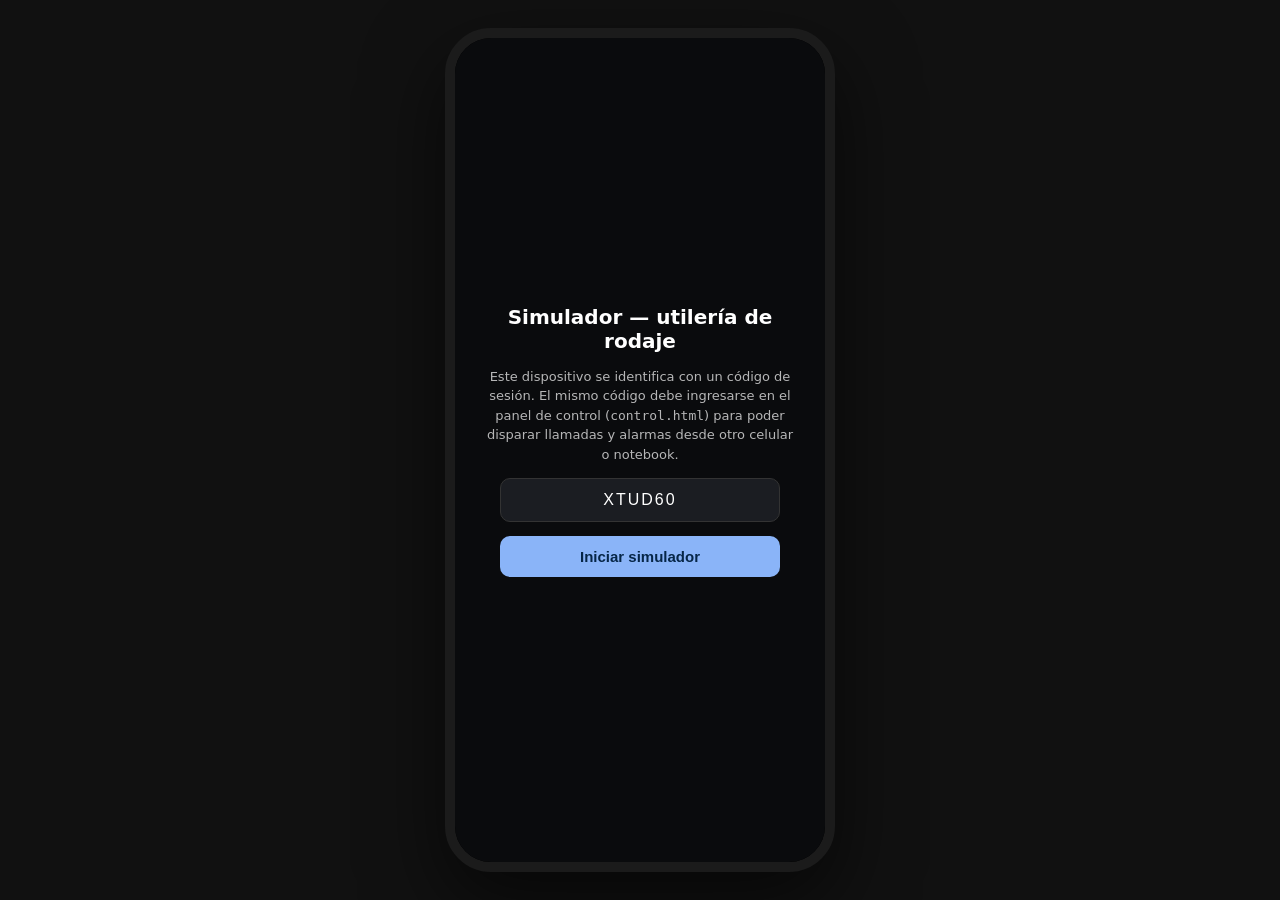
==== index.html @ 4c1c685b "feat: simulador de sistema operativo Android para utilería de rodaje App HTML/CSS/JS pura: pantalla " ====
<!DOCTYPE html>
<html lang="es">
<head>
<meta charset="UTF-8">
<title>Simulador</title>
<meta name="viewport" content="width=device-width, initial-scale=1, maximum-scale=1, user-scalable=no, viewport-fit=cover">
<meta name="apple-mobile-web-app-capable" content="yes">
<meta name="apple-mobile-web-app-status-bar-style" content="black-translucent">
<meta name="mobile-web-app-capable" content="yes">
<meta name="theme-color" content="#000000">
<link rel="manifest" href="manifest.json">
<link rel="stylesheet" href="css/os.css">
</head>
<body>
<div id="screen">
  <div id="root"></div>
  <div id="setupscreen">
    <h1>Simulador — utilería de rodaje</h1>
    <p>Este dispositivo se identifica con un código de sesión. El mismo código
      debe ingresarse en el panel de control (<code>control.html</code>) para
      poder disparar llamadas y alarmas desde otro celular o notebook.</p>
    <input id="sessionInput" maxlength="8" placeholder="CÓDIGO">
    <button class="primary" id="enterBtn">Iniciar simulador</button>
    <div class="sync-mode" id="syncModeLabel"></div>
  </div>
</div>

<script type="module">
import { createSync, getSessionId, setSessionId } from "./js/sync.js";
import { OS } from "./js/os.js";
import { PhoneApp } from "./js/phone-app.js";
import { ClockApp } from "./js/clock-app.js";
import { isFirebaseConfigured } from "./js/firebase-config.js";

const $setup = document.getElementById("setupscreen");
const $sessionInput = document.getElementById("sessionInput");
const $syncModeLabel = document.getElementById("syncModeLabel");
const $root = document.getElementById("root");

let sync = null;
let os = null;
let phoneApp = null;
let clockApp = null;
let currentConfig = null;

function getConfig() {
  return currentConfig || {};
}

function boot(sessionId) {
  setSessionId(sessionId);
  sync = createSync(sessionId);
  $syncModeLabel.textContent = isFirebaseConfigured()
    ? `Sesión ${sessionId} · sincronización remota (Firebase)`
    : `Sesión ${sessionId} · modo local (misma pestaña/navegador)`;

  if (!os) {
    os = new OS($root, {
      onExit: () => {
        phoneApp?.endCall();
        clockApp?.dismiss();
        showSetup();
      },
      onLaunch: (id, fromEl) => {
        if (id === "phone") phoneApp.open(fromEl);
        else if (id === "clock") clockApp.open(fromEl);
        else genericApp(id, fromEl);
      },
    });
    phoneApp = new PhoneApp(os, getConfig);
    clockApp = new ClockApp(os, getConfig);

    sync.onConfigChange((cfg) => {
      currentConfig = cfg;
      os.applyConfig(cfg);
    });

    sync.onCommand((cmd) => {
      if (!cmd || !cmd.type) return;
      if (cmd.type === "incoming_call") phoneApp.incomingCall(cmd.payload || {});
      else if (cmd.type === "end_call") phoneApp.endCall();
      else if (cmd.type === "fire_alarm") clockApp.fire(cmd.payload || {});
      else if (cmd.type === "dismiss_alarm") clockApp.dismiss();
    });
  }

  hideSetup();
  os.goLock();
}

const GENERIC_LABELS = {
  message: "Mensajes", camera: "Cámara", settings: "Ajustes", gallery: "Fotos",
  browser: "Navegador", calculator: "Calculadora", calendar: "Calendario",
  maps: "Mapas", mail: "Correo", store: "Tienda",
};
function genericApp(id, fromEl) {
  const node = document.createElement("div");
  node.className = "app-window";
  node.style.display = "flex";
  node.style.alignItems = "center";
  node.style.justifyContent = "center";
  node.style.color = "rgba(255,255,255,.4)";
  node.style.fontSize = "14px";
  node.textContent = GENERIC_LABELS[id] || id;
  node.addEventListener("click", () => os.closeApp());
  os.showAppWindow(node, fromEl);
}

function showSetup() {
  $sessionInput.value = getSessionId();
  $setup.classList.remove("hidden");
}
function hideSetup() {
  $setup.classList.add("hidden");
}

document.getElementById("enterBtn").addEventListener("click", () => {
  const code = ($sessionInput.value || getSessionId()).trim().toUpperCase();
  if (!code) return;
  boot(code);
});

// Primer arranque: un link con ?s=CODIGO (ej. desde un QR) entra directo.
// Si ya había sesión guardada en este dispositivo, también entra directo.
// Si no hay nada, muestra la pantalla de configuración (equipo de rodaje).
const urlCode = new URL(window.location.href).searchParams.get("s");
const existing = localStorage.getItem("pn_sim_session");
if (urlCode) {
  boot(urlCode.trim().toUpperCase());
} else if (existing) {
  boot(existing);
} else {
  showSetup();
}
</script>
</body>
</html>
---- css/os.css ----
/* ============================================================================
   SIMULADOR DE SISTEMA OPERATIVO ANDROID — estilo estándar (Pixel launcher)
   Fuente: system-ui → en un Android real esto ES Roboto, sin necesidad de
   cargar fuentes externas.
   ============================================================================ */

* { box-sizing: border-box; -webkit-tap-highlight-color: transparent; }

html, body {
  margin: 0;
  height: 100%;
  overflow: hidden;
  background: #000;
  font-family: system-ui, -apple-system, "Segoe UI", Roboto, Arial, sans-serif;
  user-select: none;
  -webkit-user-select: none;
}

#screen {
  position: fixed;
  inset: 0;
  background: #000;
  color: #fff;
  overflow: hidden;
}

/* ---------- Status bar ---------------------------------------------------- */
.statusbar {
  position: absolute;
  top: 0; left: 0; right: 0;
  height: 28px;
  display: flex;
  align-items: center;
  justify-content: space-between;
  padding: 0 18px;
  font-size: 13px;
  font-weight: 500;
  letter-spacing: 0.2px;
  z-index: 500;
  color: #fff;
  text-shadow: 0 1px 2px rgba(0,0,0,.4);
}
.statusbar .sb-time { font-variant-numeric: tabular-nums; }
.statusbar .sb-right { display: flex; align-items: center; gap: 6px; }
.statusbar svg { display: block; }
.battery-pct { font-size: 12px; margin-right: 1px; }

/* ---------- Gesture pill --------------------------------------------------- */
.gesture-pill {
  position: absolute;
  bottom: 6px;
  left: 50%;
  transform: translateX(-50%);
  width: 34%;
  max-width: 140px;
  height: 4px;
  border-radius: 3px;
  background: rgba(255,255,255,.85);
  z-index: 900;
}

/* ---------- Screens (lock / home / drawer / apps) -------------------------- */
.pane {
  position: absolute;
  inset: 0;
  transition: transform .42s cubic-bezier(.2,0,0,1), opacity .42s cubic-bezier(.2,0,0,1);
}

/* Lock screen */
#lockscreen {
  background: radial-gradient(120% 100% at 50% 0%, #2b2f36 0%, #101216 60%, #000 100%);
  display: flex;
  flex-direction: column;
  align-items: center;
  justify-content: center;
  z-index: 300;
}
#lockscreen.hidden { transform: translateY(-100%); pointer-events: none; }
.lock-clock { font-size: 74px; font-weight: 400; letter-spacing: -1px; }
.lock-date { font-size: 16px; opacity: .85; text-transform: capitalize; margin-top: 2px; }
.lock-hint {
  position: absolute; bottom: 70px;
  font-size: 13px; opacity: .7;
  display: flex; flex-direction: column; align-items: center; gap: 8px;
}
.lock-hint .chevrons { display:flex; flex-direction:column; gap:-4px; opacity:.8; animation: chevbounce 1.6s ease-in-out infinite; }
@keyframes chevbounce { 0%,100%{ transform: translateY(0);} 50%{ transform: translateY(-6px);} }

/* Home screen */
#homescreen {
  background: linear-gradient(160deg, #14171c 0%, #05070a 55%, #000 100%);
  z-index: 100;
}
#homescreen.behind { transform: scale(.92); filter: brightness(.55); }
.home-widget { position:absolute; top: 46px; left:0; right:0; text-align:center; }
.home-widget .w-time { font-size: 46px; font-weight:400; }
.home-widget .w-date { font-size: 14px; opacity:.85; margin-top:2px; text-transform:capitalize; }

.app-grid {
  position: absolute;
  top: 150px; left: 4%; right: 4%; bottom: 118px;
  display: grid;
  grid-template-columns: repeat(4, 1fr);
  gap: 22px 0;
  align-content: start;
}
.app-icon-wrap {
  display: flex; flex-direction: column; align-items: center; gap: 6px;
  cursor: pointer;
}
.app-icon {
  width: 56px; height: 56px; border-radius: 16px;
  display:flex; align-items:center; justify-content:center;
  font-size: 26px; color:#fff;
  box-shadow: 0 2px 6px rgba(0,0,0,.35);
  transition: transform .15s cubic-bezier(.2,0,0,1);
  position: relative;
  overflow: hidden;
}
.app-icon-wrap:active .app-icon { transform: scale(.88); }
.app-label { font-size: 11.5px; text-align:center; max-width: 70px; text-shadow: 0 1px 3px rgba(0,0,0,.6); }

.dock {
  position: absolute;
  bottom: 30px; left: 4%; right: 4%;
  height: 68px;
  background: rgba(255,255,255,.10);
  backdrop-filter: blur(14px);
  border-radius: 30px;
  display:flex; align-items:center; justify-content:space-around;
}
.dock .app-icon { width:50px; height:50px; }

/* App drawer */
#appdrawer {
  background: rgba(10,11,14,.98);
  backdrop-filter: blur(20px);
  z-index: 200;
  transform: translateY(100%);
  padding-top: 46px;
  display:flex; flex-direction:column;
}
#appdrawer.open { transform: translateY(0); }
.drawer-search {
  margin: 8px 5% 14px;
  background: rgba(255,255,255,.12);
  border-radius: 24px;
  height: 44px;
  display:flex; align-items:center;
  padding: 0 18px;
  color: rgba(255,255,255,.6);
  font-size: 14px;
  gap: 10px;
}
.drawer-grid {
  flex: 1;
  overflow-y: auto;
  display: grid;
  grid-template-columns: repeat(4, 1fr);
  gap: 22px 0;
  padding: 0 4% 120px;
  align-content: start;
}
.drawer-grid::-webkit-scrollbar { display: none; }

.exit-icon .app-icon { background: #2b2d33; border: 1px solid rgba(255,255,255,.08); }

/* Ripple */
.ripple {
  position: absolute;
  border-radius: 50%;
  background: rgba(255,255,255,.5);
  transform: scale(0);
  animation: rip .5s ease-out;
  pointer-events: none;
}
@keyframes rip { to { transform: scale(2.6); opacity: 0; } }

/* App window (opens with a "zoom from icon" effect) */
.app-window {
  position: absolute;
  inset: 0;
  z-index: 600;
  background: #000;
  transform: scale(.85);
  opacity: 0;
  pointer-events: none;
  transition: transform .32s cubic-bezier(.2,0,0,1), opacity .28s ease;
}
.app-window.open { transform: scale(1); opacity: 1; pointer-events: all; }

/* ---------- Phone app: incoming call ---------------------------------- */
.call-screen {
  position:absolute; inset:0;
  background: radial-gradient(120% 100% at 50% 0%, #262b33 0%, #0c0e12 60%, #000 100%);
  display:flex; flex-direction:column; align-items:center;
  padding-top: 90px;
}
.call-avatar {
  width: 132px; height:132px; border-radius:50%;
  background: #4c5666 center/cover;
  display:flex; align-items:center; justify-content:center;
  font-size:54px; font-weight:600;
  box-shadow: 0 10px 40px rgba(0,0,0,.5);
  animation: pulse 1.6s ease-in-out infinite;
}
@keyframes pulse { 0%,100%{ box-shadow:0 0 0 0 rgba(120,170,255,.35);} 50%{ box-shadow:0 0 0 22px rgba(120,170,255,0);} }
.call-name { font-size: 26px; font-weight:500; margin-top: 22px; }
.call-sub { font-size: 15px; opacity:.7; margin-top: 6px; }
.call-actions {
  position:absolute; bottom: 70px; left:0; right:0;
  display:flex; justify-content:space-around; padding: 0 12%;
}
.call-btn {
  width: 68px; height:68px; border-radius:50%; border:none;
  display:flex; align-items:center; justify-content:center;
  box-shadow: 0 6px 18px rgba(0,0,0,.4);
}
.call-btn.decline { background:#e6473c; }
.call-btn.accept { background:#2fbf59; }
.call-hint { position:absolute; bottom: 22px; left:0; right:0; text-align:center; font-size:12px; opacity:.6;}

.incall-screen {
  position:absolute; inset:0;
  background: #0c0e12;
  display:flex; flex-direction:column; align-items:center;
  padding-top: 90px;
}
.incall-timer { font-size: 15px; opacity:.75; margin-top: 8px; font-variant-numeric: tabular-nums;}
.incall-grid {
  position:absolute; bottom: 130px; left: 12%; right: 12%;
  display:grid; grid-template-columns: repeat(3,1fr); gap: 26px 0;
  text-align:center;
}
.incall-opt { display:flex; flex-direction:column; align-items:center; gap:8px; font-size:12px; opacity:.85; }
.incall-opt .circ { width:56px; height:56px; border-radius:50%; background:rgba(255,255,255,.12); display:flex; align-items:center; justify-content:center; }
.incall-opt.active .circ { background:#fff; color:#000; }
.end-call-wrap { position:absolute; bottom: 40px; left:0; right:0; display:flex; justify-content:center; }

/* ---------- Clock app --------------------------------------------------- */
.clock-app { position:absolute; inset:0; background:#0a0b0d; padding-top: 56px; display:flex; flex-direction:column; }
.clock-header { padding: 0 20px 12px; font-size: 26px; font-weight:600; display:flex; justify-content:space-between; align-items:center; }
.clock-header .add-btn { width:40px; height:40px; border-radius:50%; background:#2a2d33; display:flex; align-items:center; justify-content:center; font-size:22px; }
.alarm-list { flex:1; overflow-y:auto; padding: 0 20px; }
.alarm-row { display:flex; align-items:center; justify-content:space-between; padding: 18px 0; border-bottom: 1px solid rgba(255,255,255,.08); }
.alarm-row .a-time { font-size: 32px; font-weight:300; }
.alarm-row.disabled .a-time, .alarm-row.disabled .a-label { opacity:.4; }
.alarm-row .a-label { font-size: 13px; opacity:.65; margin-top: 2px; }
.switch { width:44px; height:26px; border-radius:14px; background:#3a3d44; position:relative; flex-shrink:0; cursor:pointer; transition: background .2s; }
.switch.on { background:#8ab4f8; }
.switch .knob { position:absolute; top:3px; left:3px; width:20px; height:20px; border-radius:50%; background:#fff; transition: transform .2s; }
.switch.on .knob { transform: translateX(18px); background:#0a0b0d; }
.alarm-empty { opacity:.5; text-align:center; margin-top:60px; font-size:14px; }

.editor-sheet {
  position:absolute; left:0; right:0; bottom:0;
  background:#1b1d22; border-radius: 22px 22px 0 0;
  padding: 22px 22px 34px;
  transform: translateY(100%);
  transition: transform .35s cubic-bezier(.2,0,0,1);
  z-index: 50;
}
.editor-sheet.open { transform: translateY(0); }
.editor-sheet h3 { margin: 0 0 16px; font-size:18px; }
.editor-row { display:flex; flex-direction:column; gap:6px; margin-bottom: 14px; }
.editor-row label { font-size:12px; opacity:.65; }
.editor-row input, .editor-row select {
  background:#2a2d33; border:none; border-radius:10px; color:#fff;
  padding: 10px 12px; font-size:15px; font-family: inherit;
}
.editor-actions { display:flex; justify-content:flex-end; gap:14px; margin-top: 10px; font-size:14px; }
.editor-actions button { background:none; border:none; color:#8ab4f8; font-weight:600; font-size:15px; padding: 8px 6px; }

.alarm-fire-screen {
  position:absolute; inset:0;
  background: radial-gradient(120% 100% at 50% 0%, #26232b 0%, #0c0e12 60%, #000 100%);
  display:flex; flex-direction:column; align-items:center; justify-content:center;
}
.alarm-fire-time { font-size: 64px; font-weight:300; }
.alarm-fire-label { font-size: 18px; opacity:.8; margin-top:6px; }
.alarm-fire-actions { position:absolute; bottom:70px; left:0; right:0; display:flex; justify-content:space-around; padding:0 14%; }
.alarm-fire-btn { padding: 14px 26px; border-radius:26px; border:none; font-size:15px; font-weight:600; }
.alarm-fire-btn.snooze { background:rgba(255,255,255,.14); color:#fff; }
.alarm-fire-btn.dismiss { background:#fff; color:#000; }

/* ---------- Setup screen (primera vez / salir del simulador) ------------ */
#setupscreen {
  position:absolute; inset:0; z-index: 1000;
  background:#0a0b0d;
  display:flex; flex-direction:column; align-items:center; justify-content:center;
  padding: 8%;
  text-align:center;
  gap: 14px;
}
#setupscreen.hidden { display:none; }
#setupscreen h1 { font-size: 20px; margin:0; }
#setupscreen p { font-size: 13px; opacity:.7; margin:0; line-height:1.5; }
#setupscreen input { width: 100%; max-width:280px; background:#1b1d22; border:1px solid #333; border-radius:10px; color:#fff; padding:12px; font-size:16px; text-align:center; letter-spacing:2px; text-transform:uppercase; }
#setupscreen button.primary { width:100%; max-width:280px; background:#8ab4f8; color:#062647; border:none; border-radius:10px; padding:12px; font-size:15px; font-weight:700; }
#setupscreen .sync-mode { font-size:11px; opacity:.5; margin-top:4px; }
#setupscreen button.enter { background:none; border:none; color:#8ab4f8; font-size:13px; margin-top: 8px; }

@media (min-width: 700px) {
  /* Cuando se abre en notebook para pruebas, simula el marco de un celular */
  body { display:flex; align-items:center; justify-content:center; background:#111; height:100vh; }
  #screen { position:relative; width: 390px; height: 844px; border-radius: 46px; border: 10px solid #1b1b1b; box-shadow: 0 30px 80px rgba(0,0,0,.6); }
}
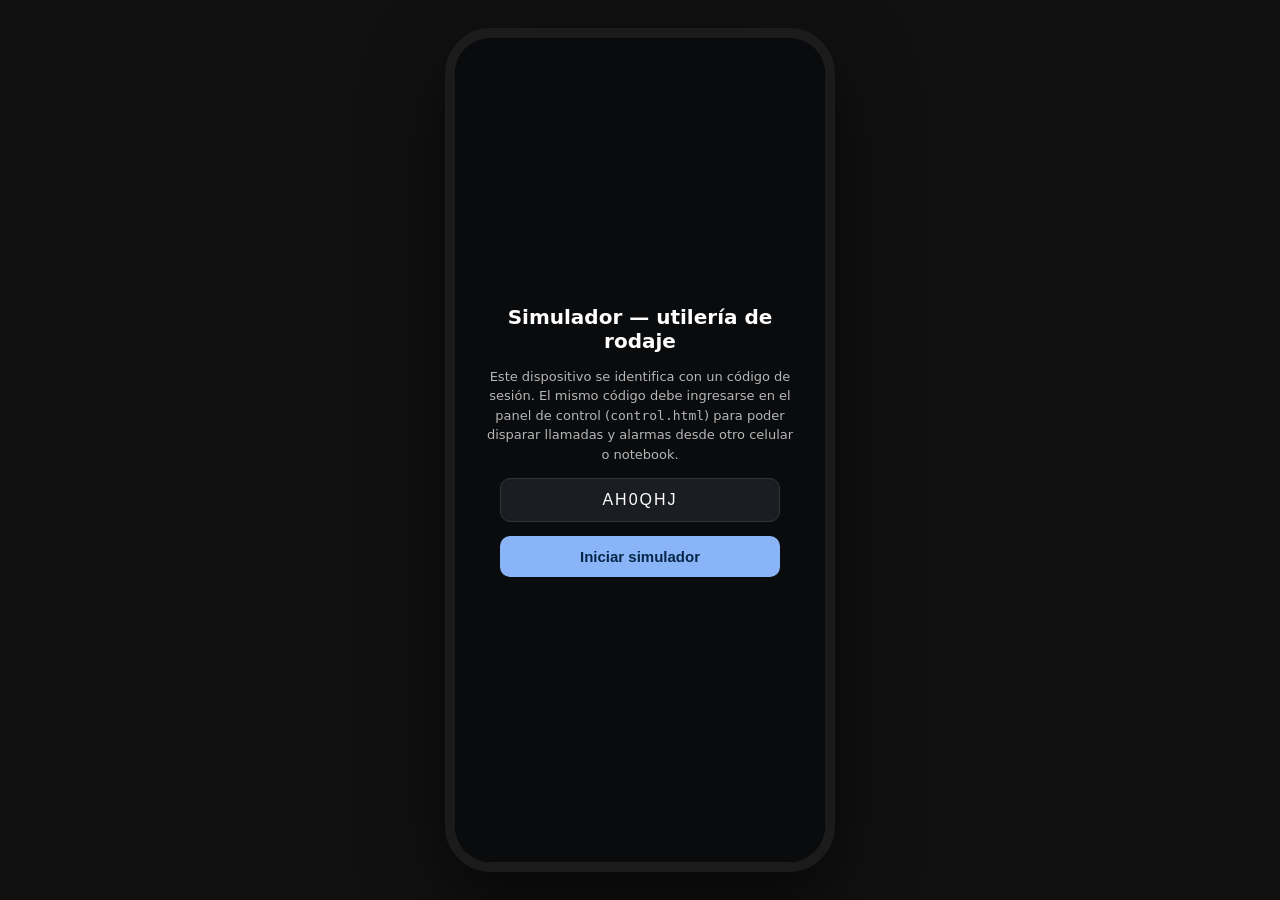
==== commit 8694aa43: "fix: desbloqueo confiable en celulares reales + pantalla completa + no dormir - El gesto de deslizar" ====
--- a/index.html
+++ b/index.html
@@ -47,6 +47,35 @@
   return currentConfig || {};
 }
 
+// ---- Pantalla completa real -------------------------------------------
+// Oculta la barra de estado verdadera del celular y toda la interfaz del
+// navegador (Android Chrome). Requiere un toque del usuario, así que se
+// intenta en el primer toque sobre el simulador y en el botón de inicio.
+// En iPhone no existe esta API: ahí hay que usar "Agregar a pantalla de
+// inicio" (el manifest ya pide display: fullscreen).
+async function goFullscreen() {
+  try {
+    if (!document.fullscreenElement && document.documentElement.requestFullscreen) {
+      await document.documentElement.requestFullscreen({ navigationUI: "hide" });
+    }
+  } catch (e) { /* iOS u otro navegador sin soporte: seguimos normal */ }
+}
+document.addEventListener("pointerup", () => { goFullscreen(); }, { capture: true });
+
+// ---- La pantalla nunca se apaga -----------------------------------------
+// Wake Lock: mientras el simulador esté visible, el celular no se bloquea
+// ni se atenúa a mitad de una toma. Se re-adquiere si la pestaña vuelve.
+let wakeLock = null;
+async function keepAwake() {
+  try {
+    if ("wakeLock" in navigator) wakeLock = await navigator.wakeLock.request("screen");
+  } catch (e) { /* sin soporte o sin permiso: no es fatal */ }
+}
+document.addEventListener("visibilitychange", () => {
+  if (document.visibilityState === "visible") keepAwake();
+});
+keepAwake();
+
 function boot(sessionId) {
   setSessionId(sessionId);
   sync = createSync(sessionId);
@@ -59,6 +88,7 @@
       onExit: () => {
         phoneApp?.endCall();
         clockApp?.dismiss();
+        if (document.fullscreenElement) document.exitFullscreen().catch(() => {});
         showSetup();
       },
       onLaunch: (id, fromEl) => {
@@ -117,6 +147,8 @@
 document.getElementById("enterBtn").addEventListener("click", () => {
   const code = ($sessionInput.value || getSessionId()).trim().toUpperCase();
   if (!code) return;
+  goFullscreen();
+  keepAwake();
   boot(code);
 });
 
--- a/css/os.css
+++ b/css/os.css
@@ -14,6 +14,9 @@
   font-family: system-ui, -apple-system, "Segoe UI", Roboto, Arial, sans-serif;
   user-select: none;
   -webkit-user-select: none;
+  touch-action: none;
+  overscroll-behavior: none;
+  -webkit-overflow-scrolling: auto;
 }
 
 #screen {
@@ -22,6 +25,8 @@
   background: #000;
   color: #fff;
   overflow: hidden;
+  touch-action: none;
+  overscroll-behavior: none;
 }
 
 /* ---------- Status bar ---------------------------------------------------- */
@@ -155,6 +160,7 @@
 .drawer-grid {
   flex: 1;
   overflow-y: auto;
+  touch-action: pan-y;
   display: grid;
   grid-template-columns: repeat(4, 1fr);
   gap: 22px 0;
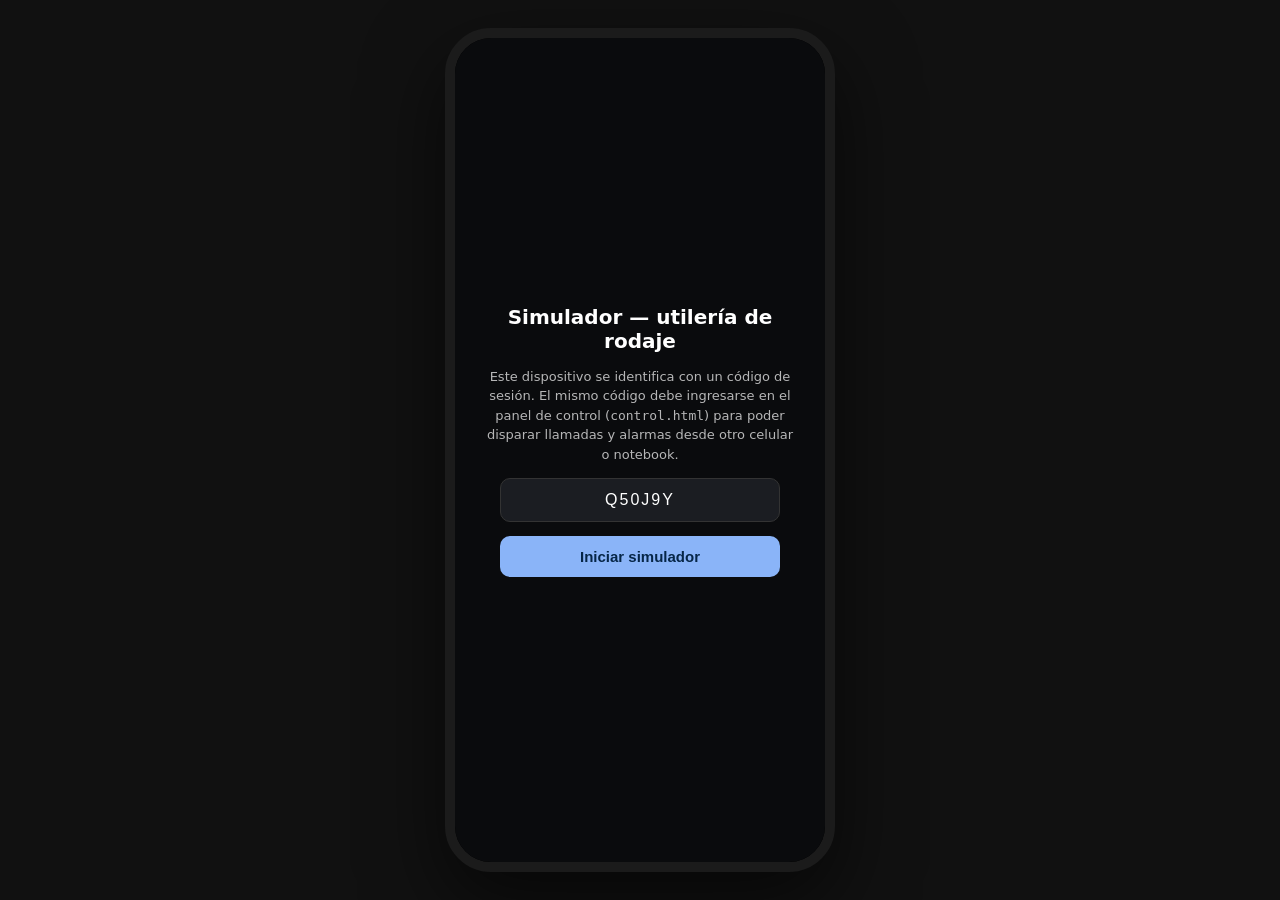
==== commit 6c674798: "feat: notificaciones personalizadas + estilo de íconos + editor de apps - Panel: tarjeta "Notificaci" ====
--- a/index.html
+++ b/index.html
@@ -30,6 +30,7 @@
 import { OS } from "./js/os.js";
 import { PhoneApp } from "./js/phone-app.js";
 import { ClockApp } from "./js/clock-app.js";
+import { playDing } from "./js/sound.js";
 import { isFirebaseConfigured } from "./js/firebase-config.js";
 
 const $setup = document.getElementById("setupscreen");
@@ -91,10 +92,10 @@
         if (document.fullscreenElement) document.exitFullscreen().catch(() => {});
         showSetup();
       },
-      onLaunch: (id, fromEl) => {
+      onLaunch: (id, fromEl, label) => {
         if (id === "phone") phoneApp.open(fromEl);
         else if (id === "clock") clockApp.open(fromEl);
-        else genericApp(id, fromEl);
+        else genericApp(id, fromEl, label);
       },
     });
     phoneApp = new PhoneApp(os, getConfig);
@@ -111,6 +112,10 @@
       else if (cmd.type === "end_call") phoneApp.endCall();
       else if (cmd.type === "fire_alarm") clockApp.fire(cmd.payload || {});
       else if (cmd.type === "dismiss_alarm") clockApp.dismiss();
+      else if (cmd.type === "notify") {
+        os.showNotification(cmd.payload || {});
+        if (cmd.payload?.sound !== false) playDing();
+      }
     });
   }
 
@@ -118,12 +123,7 @@
   os.goLock();
 }
 
-const GENERIC_LABELS = {
-  message: "Mensajes", camera: "Cámara", settings: "Ajustes", gallery: "Fotos",
-  browser: "Navegador", calculator: "Calculadora", calendar: "Calendario",
-  maps: "Mapas", mail: "Correo", store: "Tienda",
-};
-function genericApp(id, fromEl) {
+function genericApp(id, fromEl, label) {
   const node = document.createElement("div");
   node.className = "app-window";
   node.style.display = "flex";
@@ -131,7 +131,7 @@
   node.style.justifyContent = "center";
   node.style.color = "rgba(255,255,255,.4)";
   node.style.fontSize = "14px";
-  node.textContent = GENERIC_LABELS[id] || id;
+  node.textContent = label || id;
   node.addEventListener("click", () => os.closeApp());
   os.showAppWindow(node, fromEl);
 }
--- a/css/os.css
+++ b/css/os.css
@@ -41,7 +41,9 @@
   font-size: 13px;
   font-weight: 500;
   letter-spacing: 0.2px;
-  z-index: 500;
+  /* Sobre las ventanas de apps (z 600): en Android real la status bar se ve
+     dentro de las apps y de la llamada. La alarma la tapa (z 800), como One UI. */
+  z-index: 700;
   color: #fff;
   text-shadow: 0 1px 2px rgba(0,0,0,.4);
 }
@@ -91,6 +93,38 @@
 .lock-hint .chevrons { display:flex; flex-direction:column; gap:-4px; opacity:.8; animation: chevbounce 1.6s ease-in-out infinite; }
 @keyframes chevbounce { 0%,100%{ transform: translateY(0);} 50%{ transform: translateY(-6px);} }
 
+/* Notificación heads-up (cae desde arriba, sobre cualquier pantalla) */
+.heads-up {
+  position: absolute;
+  top: 38px; left: 3%; right: 3%;
+  background: rgba(38,40,46,.97);
+  border-radius: 24px;
+  padding: 13px 16px;
+  display: flex;
+  align-items: flex-start;
+  gap: 12px;
+  box-shadow: 0 10px 30px rgba(0,0,0,.55);
+  animation: dropin .38s cubic-bezier(.2,0,0,1);
+  z-index: 750;
+  cursor: pointer;
+}
+@keyframes dropin { from { transform: translateY(-130%); opacity: 0; } to { transform: translateY(0); opacity: 1; } }
+.heads-up .hu-icon {
+  width: 40px; height: 40px; border-radius: 50%;
+  background: #3a3d44;
+  flex-shrink: 0;
+  display: flex; align-items: center; justify-content: center;
+  font-size: 21px;
+}
+.hu-text { flex: 1; min-width: 0; padding-top: 1px; }
+.hu-app { font-size: 12px; opacity: .65; margin-bottom: 2px; }
+.hu-title { font-size: 14.5px; font-weight: 600; }
+.hu-sub {
+  font-size: 13.5px; opacity: .85; margin-top: 1px;
+  display: -webkit-box; -webkit-line-clamp: 2; -webkit-box-orient: vertical;
+  overflow: hidden;
+}
+
 /* Home screen */
 #homescreen {
   background: linear-gradient(160deg, #14171c 0%, #05070a 55%, #000 100%);
@@ -112,6 +146,36 @@
 .app-icon-wrap {
   display: flex; flex-direction: column; align-items: center; gap: 6px;
   cursor: pointer;
+  position: relative;
+}
+
+/* Globo de notificaciones sobre el ícono */
+.app-badge {
+  position: absolute;
+  top: -6px;
+  left: 50%;
+  margin-left: 15px;
+  min-width: 19px; height: 19px;
+  padding: 0 5px;
+  border-radius: 10px;
+  background: #f24a3d;
+  color: #fff;
+  font-size: 11.5px; font-weight: 700;
+  display: flex; align-items: center; justify-content: center;
+  box-shadow: 0 1px 3px rgba(0,0,0,.4);
+  z-index: 2;
+  pointer-events: none;
+}
+
+/* Formas de ícono configurables desde el panel */
+.icon-shape-circle .app-icon { border-radius: 50%; }
+.icon-shape-rounded .app-icon { border-radius: 16px; }
+.icon-shape-square .app-icon { border-radius: 7px; }
+
+/* Tema oscuro de íconos (como el tema oscuro de One UI: todos grafito) */
+.icons-dark .app-icon {
+  background: #26282e !important;
+  border: 1px solid rgba(255,255,255,.07);
 }
 .app-icon {
   width: 56px; height: 56px; border-radius: 16px;
@@ -277,17 +341,42 @@
 .editor-actions { display:flex; justify-content:flex-end; gap:14px; margin-top: 10px; font-size:14px; }
 .editor-actions button { background:none; border:none; color:#8ab4f8; font-weight:600; font-size:15px; padding: 8px 6px; }
 
+/* Pantalla de alarma sonando — estilo One UI (Samsung) */
 .alarm-fire-screen {
   position:absolute; inset:0;
-  background: radial-gradient(120% 100% at 50% 0%, #26232b 0%, #0c0e12 60%, #000 100%);
-  display:flex; flex-direction:column; align-items:center; justify-content:center;
-}
-.alarm-fire-time { font-size: 64px; font-weight:300; }
-.alarm-fire-label { font-size: 18px; opacity:.8; margin-top:6px; }
-.alarm-fire-actions { position:absolute; bottom:70px; left:0; right:0; display:flex; justify-content:space-around; padding:0 14%; }
-.alarm-fire-btn { padding: 14px 26px; border-radius:26px; border:none; font-size:15px; font-weight:600; }
-.alarm-fire-btn.snooze { background:rgba(255,255,255,.14); color:#fff; }
-.alarm-fire-btn.dismiss { background:#fff; color:#000; }
+  background:
+    radial-gradient(120% 90% at 20% 100%, rgba(214,164,124,.85) 0%, rgba(214,164,124,0) 55%),
+    radial-gradient(130% 90% at 85% 75%, rgba(150,110,140,.6) 0%, rgba(150,110,140,0) 60%),
+    linear-gradient(195deg, #17102e 0%, #241744 40%, #4a3260 70%, #8a6a72 100%);
+  display:flex; flex-direction:column; align-items:center;
+  padding-top: 14vh;
+}
+.af-clock { font-size: 108px; line-height: .98; font-weight: 400; text-align:center; letter-spacing: 1px; font-variant-numeric: tabular-nums; }
+.af-date { margin-top: 20px; font-size: 19px; opacity:.92; }
+.af-label { margin-top: 22px; font-size: 22px; }
+.af-dismiss {
+  position:absolute; bottom: 24%;
+  width: 88px; height: 88px; border-radius: 50%;
+  border: 1.5px solid rgba(255,255,255,.55);
+  background: rgba(255,255,255,.10);
+  display:flex; align-items:center; justify-content:center;
+}
+.af-bottom {
+  position:absolute; bottom: 36px; left: 22px; right: 22px;
+  display:flex; align-items:center; gap: 14px;
+}
+.af-snooze {
+  flex: 1; height: 64px; border-radius: 34px;
+  border: 1px solid rgba(255,255,255,.3);
+  background: rgba(255,255,255,.12);
+  color:#fff; font-size: 17px; font-weight: 600;
+}
+.af-adj {
+  width: 64px; height: 64px; border-radius: 50%; flex-shrink: 0;
+  border: 1px solid rgba(255,255,255,.25);
+  background: rgba(255,255,255,.10);
+  color:#fff; font-size: 26px; line-height: 1;
+}
 
 /* ---------- Setup screen (primera vez / salir del simulador) ------------ */
 #setupscreen {
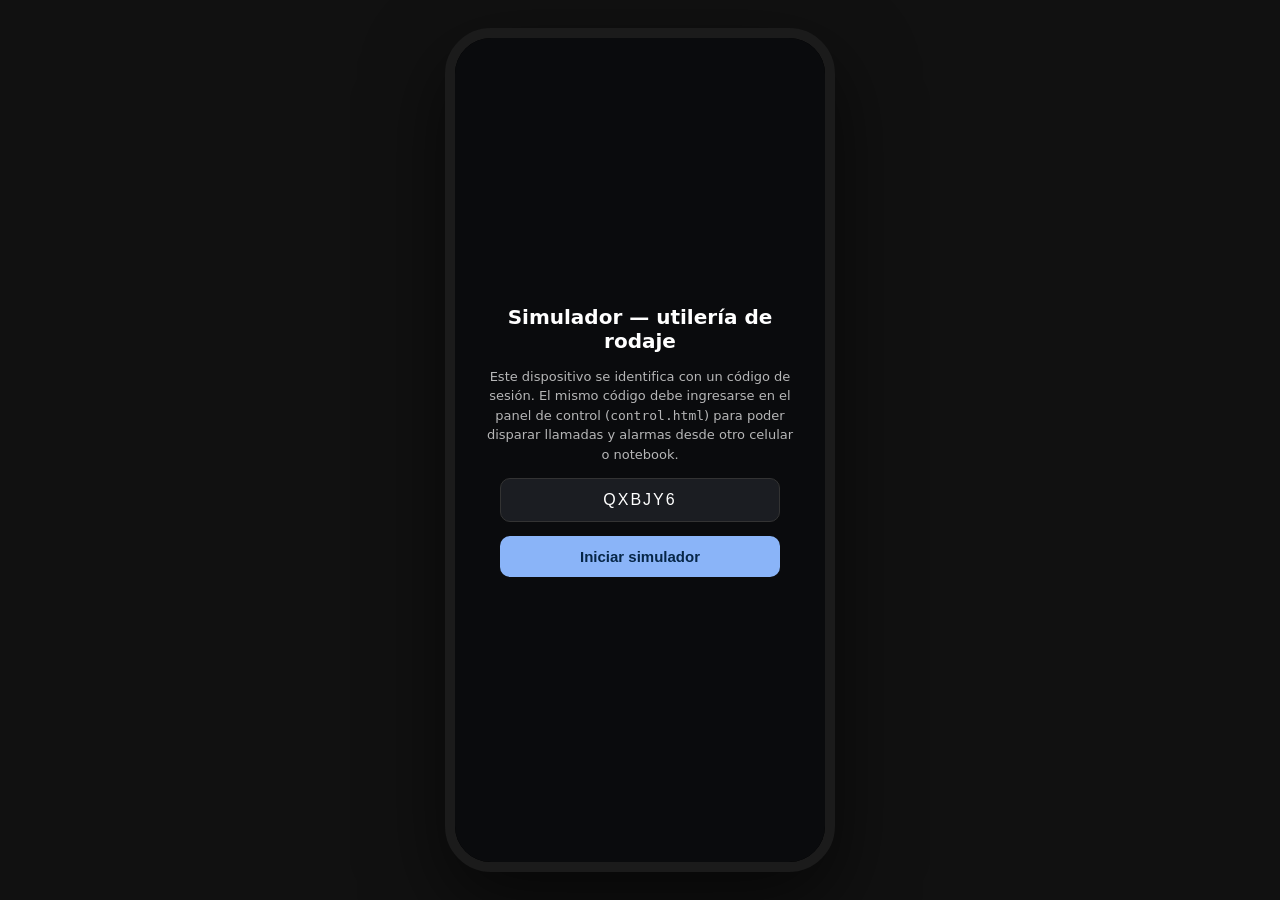
==== commit 700b04df: "fix: versionado de archivos para que las actualizaciones lleguen enteras GitHub Pages cachea cada ar" ====
--- a/index.html
+++ b/index.html
@@ -9,7 +9,7 @@
 <meta name="mobile-web-app-capable" content="yes">
 <meta name="theme-color" content="#000000">
 <link rel="manifest" href="manifest.json">
-<link rel="stylesheet" href="css/os.css">
+<link rel="stylesheet" href="css/os.css?v=3">
 </head>
 <body>
 <div id="screen">
@@ -26,12 +26,12 @@
 </div>
 
 <script type="module">
-import { createSync, getSessionId, setSessionId } from "./js/sync.js";
-import { OS } from "./js/os.js";
-import { PhoneApp } from "./js/phone-app.js";
-import { ClockApp } from "./js/clock-app.js";
-import { playDing } from "./js/sound.js";
-import { isFirebaseConfigured } from "./js/firebase-config.js";
+import { createSync, getSessionId, setSessionId } from "./js/sync.js?v=3";
+import { OS } from "./js/os.js?v=3";
+import { PhoneApp } from "./js/phone-app.js?v=3";
+import { ClockApp } from "./js/clock-app.js?v=3";
+import { playDing } from "./js/sound.js?v=3";
+import { isFirebaseConfigured } from "./js/firebase-config.js?v=3";
 
 const $setup = document.getElementById("setupscreen");
 const $sessionInput = document.getElementById("sessionInput");
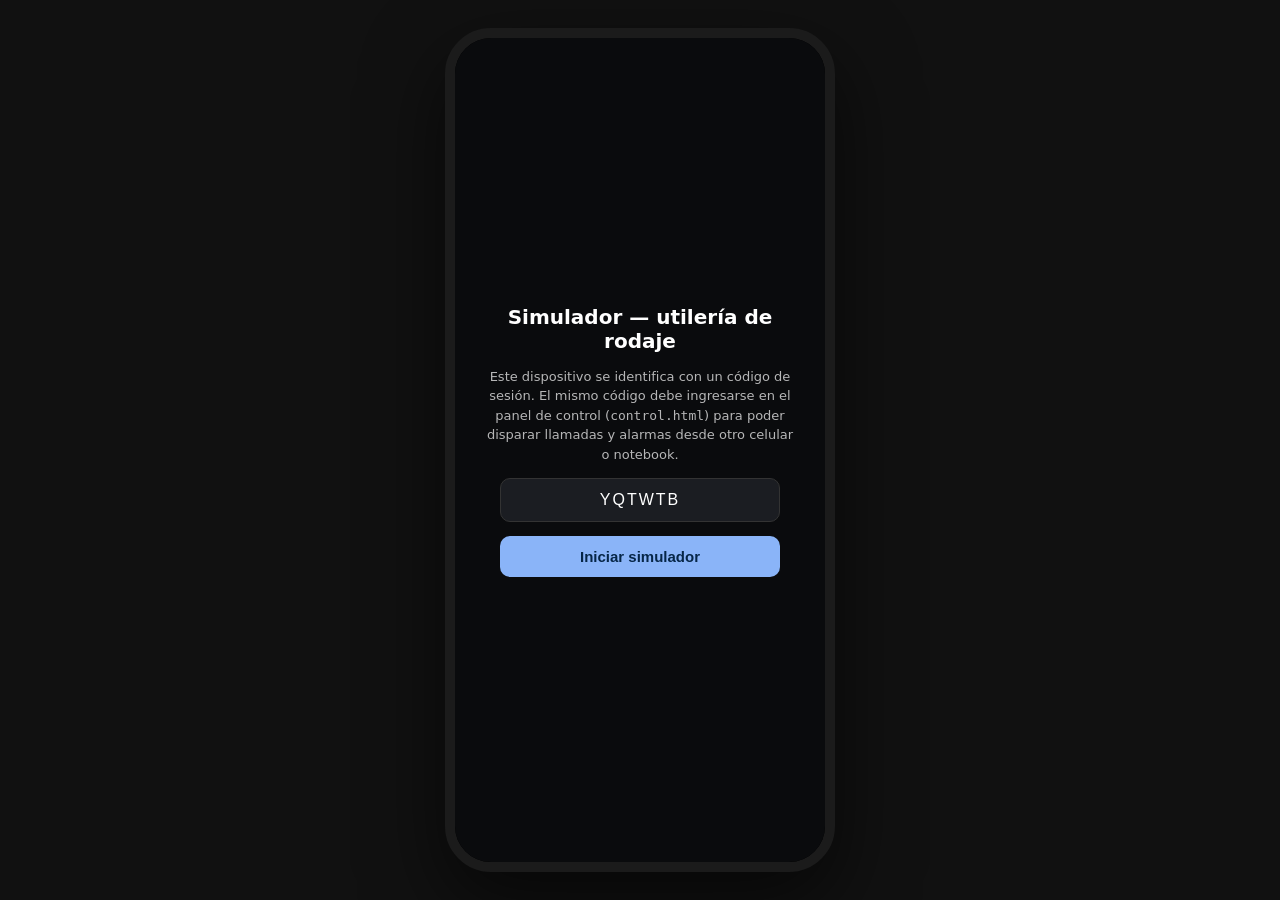
==== commit 492a5c8c: "feat: panel de notificaciones y ajustes rápidos estilo One UI real - Nuevo panel deslizable desde la" ====
--- a/index.html
+++ b/index.html
@@ -9,7 +9,7 @@
 <meta name="mobile-web-app-capable" content="yes">
 <meta name="theme-color" content="#000000">
 <link rel="manifest" href="manifest.json">
-<link rel="stylesheet" href="css/os.css?v=3">
+<link rel="stylesheet" href="css/os.css?v=4">
 </head>
 <body>
 <div id="screen">
@@ -26,12 +26,12 @@
 </div>
 
 <script type="module">
-import { createSync, getSessionId, setSessionId } from "./js/sync.js?v=3";
-import { OS } from "./js/os.js?v=3";
-import { PhoneApp } from "./js/phone-app.js?v=3";
-import { ClockApp } from "./js/clock-app.js?v=3";
-import { playDing } from "./js/sound.js?v=3";
-import { isFirebaseConfigured } from "./js/firebase-config.js?v=3";
+import { createSync, getSessionId, setSessionId } from "./js/sync.js?v=4";
+import { OS } from "./js/os.js?v=4";
+import { PhoneApp } from "./js/phone-app.js?v=4";
+import { ClockApp } from "./js/clock-app.js?v=4";
+import { playDing } from "./js/sound.js?v=4";
+import { isFirebaseConfigured } from "./js/firebase-config.js?v=4";
 
 const $setup = document.getElementById("setupscreen");
 const $sessionInput = document.getElementById("sessionInput");
--- a/css/os.css
+++ b/css/os.css
@@ -3,6 +3,17 @@
    Fuente: system-ui → en un Android real esto ES Roboto, sin necesidad de
    cargar fuentes externas.
    ============================================================================ */
+
+/* Paleta oficial One UI (Samsung Design Kit, tema oscuro) */
+:root {
+  --oui-primary: #387AFF;
+  --oui-secondary: #848487;
+  --oui-foreground: #2E2E30;
+  --oui-background: #000000;
+  --oui-container: #17171A;
+  --oui-component: #17171A;
+  --oui-yellow: #FFCB0C;
+}
 
 * { box-sizing: border-box; -webkit-tap-highlight-color: transparent; }
 
@@ -125,6 +136,100 @@
   overflow: hidden;
 }
 
+/* ---------- Panel de notificaciones / ajustes rápidos (shade) ----------
+   Referencia: One UI Design Kit (Figma, comunidad Samsung) — grilla de
+   accesos + reproductor + lista de notificaciones con encabezados. */
+#shade {
+  position: absolute;
+  inset: 0;
+  z-index: 850;
+  background: rgba(10,10,12,.55);
+  backdrop-filter: blur(2px);
+  opacity: 0;
+  pointer-events: none;
+  transition: opacity .3s ease;
+}
+#shade.open { opacity: 1; pointer-events: all; }
+.shade-panel {
+  position: absolute;
+  top: 0; left: 0; right: 0;
+  max-height: 88%;
+  background: var(--oui-background);
+  border-radius: 0 0 28px 28px;
+  padding: 44px 18px 22px;
+  transform: translateY(-100%);
+  transition: transform .32s cubic-bezier(.2,0,0,1);
+  overflow-y: auto;
+  touch-action: pan-y;
+}
+#shade.open .shade-panel { transform: translateY(0); }
+.shade-qs-grid {
+  display: grid;
+  grid-template-columns: repeat(4, 1fr);
+  gap: 12px 8px;
+  margin-bottom: 18px;
+}
+.shade-qs-tile {
+  display: flex; flex-direction: column; align-items: center; gap: 6px;
+  cursor: pointer;
+}
+.shade-qs-circle {
+  width: 52px; height: 52px; border-radius: 50%;
+  background: var(--oui-container);
+  display: flex; align-items: center; justify-content: center;
+  color: #fff;
+  border: 1px solid rgba(255,255,255,.06);
+}
+.shade-qs-tile.active .shade-qs-circle {
+  background: var(--oui-primary);
+  color: #fff;
+}
+.shade-qs-tile span.qs-label {
+  font-size: 10.5px; color: rgba(255,255,255,.75); text-align: center;
+}
+.shade-slider-row {
+  display: flex; align-items: center; gap: 10px;
+  background: var(--oui-container);
+  border-radius: 24px;
+  padding: 10px 16px;
+  margin-bottom: 16px;
+}
+.shade-slider-row input[type="range"] {
+  flex: 1; accent-color: var(--oui-primary);
+}
+.shade-noti-header {
+  font-size: 12px; color: rgba(255,255,255,.5);
+  margin: 14px 0 8px;
+  display: flex; justify-content: space-between; align-items: center;
+}
+.shade-noti-header button {
+  background: none; border: none; color: var(--oui-primary);
+  font-size: 12px; font-weight: 600;
+}
+.shade-noti-card {
+  display: flex; gap: 12px; align-items: flex-start;
+  background: var(--oui-container);
+  border-radius: 16px;
+  padding: 12px 14px;
+  margin-bottom: 8px;
+}
+.shade-noti-card .sn-icon {
+  width: 34px; height: 34px; border-radius: 50%;
+  background: var(--oui-foreground);
+  display: flex; align-items: center; justify-content: center;
+  font-size: 17px; flex-shrink: 0;
+}
+.shade-noti-card .sn-body { flex: 1; min-width: 0; }
+.shade-noti-card .sn-app { font-size: 11px; color: rgba(255,255,255,.5); display:flex; justify-content:space-between; }
+.shade-noti-card .sn-title { font-size: 13.5px; font-weight: 600; margin-top: 1px; }
+.shade-noti-card .sn-text { font-size: 13px; color: rgba(255,255,255,.75); margin-top: 1px; }
+.shade-empty { text-align: center; opacity: .4; font-size: 13px; margin: 30px 0; }
+.shade-handle {
+  width: 34px; height: 4px; border-radius: 3px;
+  background: rgba(255,255,255,.25);
+  margin: 0 auto 16px;
+}
+
 /* Home screen */
 #homescreen {
   background: linear-gradient(160deg, #14171c 0%, #05070a 55%, #000 100%);
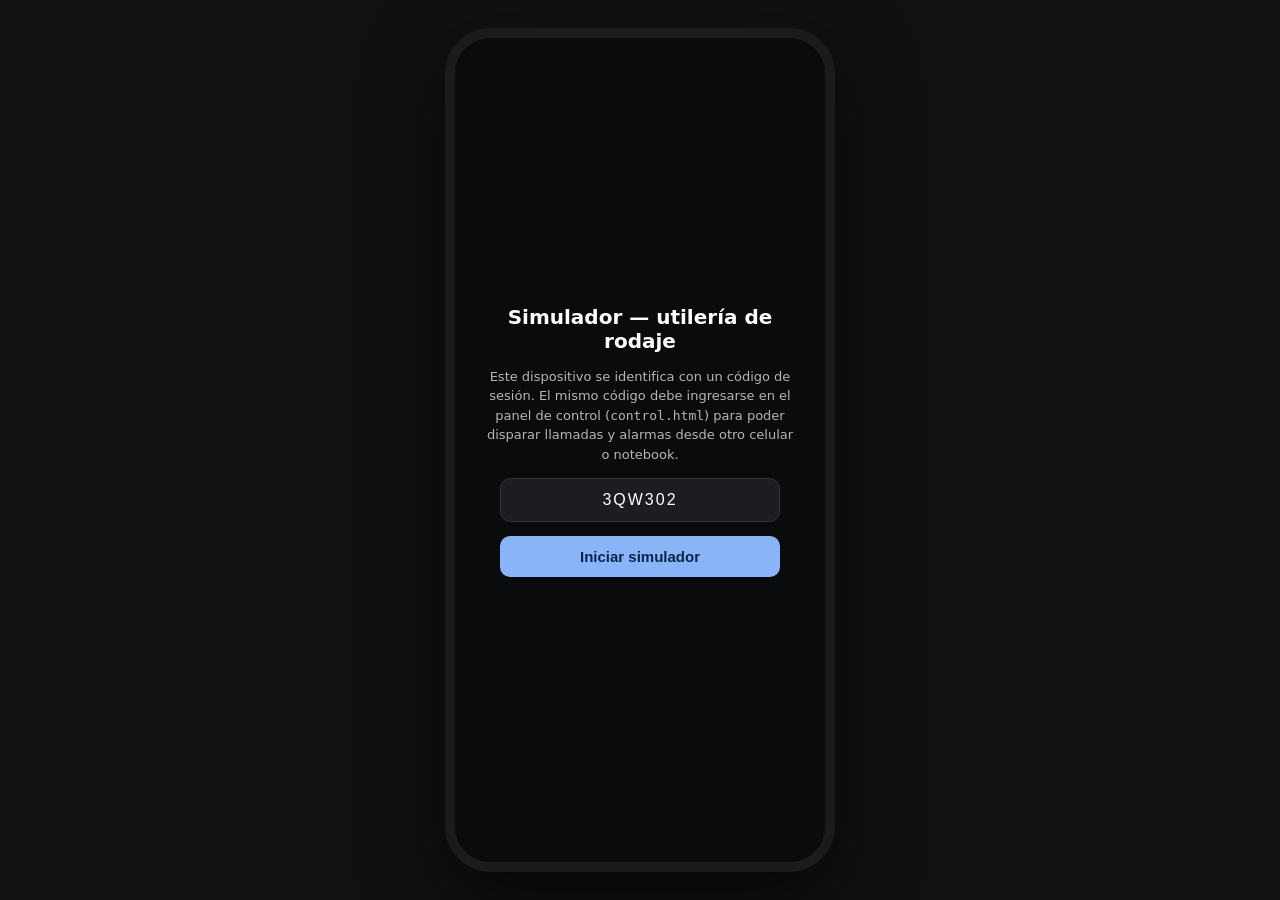
==== commit 8022cc02: "feat: pantalla de inicio estilo One UI 8.5 (clima, buscador, dock) Recrea la captura de referencia: " ====
--- a/index.html
+++ b/index.html
@@ -9,7 +9,7 @@
 <meta name="mobile-web-app-capable" content="yes">
 <meta name="theme-color" content="#000000">
 <link rel="manifest" href="manifest.json">
-<link rel="stylesheet" href="css/os.css?v=4">
+<link rel="stylesheet" href="css/os.css?v=5">
 </head>
 <body>
 <div id="screen">
@@ -26,12 +26,12 @@
 </div>
 
 <script type="module">
-import { createSync, getSessionId, setSessionId } from "./js/sync.js?v=4";
-import { OS } from "./js/os.js?v=4";
-import { PhoneApp } from "./js/phone-app.js?v=4";
-import { ClockApp } from "./js/clock-app.js?v=4";
-import { playDing } from "./js/sound.js?v=4";
-import { isFirebaseConfigured } from "./js/firebase-config.js?v=4";
+import { createSync, getSessionId, setSessionId } from "./js/sync.js?v=5";
+import { OS } from "./js/os.js?v=5";
+import { PhoneApp } from "./js/phone-app.js?v=5";
+import { ClockApp } from "./js/clock-app.js?v=5";
+import { playDing } from "./js/sound.js?v=5";
+import { isFirebaseConfigured } from "./js/firebase-config.js?v=5";
 
 const $setup = document.getElementById("setupscreen");
 const $sessionInput = document.getElementById("sessionInput");
--- a/css/os.css
+++ b/css/os.css
@@ -76,6 +76,7 @@
   background: rgba(255,255,255,.85);
   z-index: 900;
 }
+.nav-buttons-mode .gesture-pill { display: none; }
 
 /* ---------- Screens (lock / home / drawer / apps) -------------------------- */
 .pane {
@@ -230,22 +231,73 @@
   margin: 0 auto 16px;
 }
 
-/* Home screen */
+/* Home screen — layout en columna flex para acomodar widgets variables
+   (reloj / clima / buscador) sin pisarse entre sí. */
 #homescreen {
   background: linear-gradient(160deg, #14171c 0%, #05070a 55%, #000 100%);
   z-index: 100;
+  display: flex;
+  flex-direction: column;
+  padding-top: 40px;
+  overflow: hidden;
 }
 #homescreen.behind { transform: scale(.92); filter: brightness(.55); }
-.home-widget { position:absolute; top: 46px; left:0; right:0; text-align:center; }
+
+/* Fondo alternativo tipo "Now Bar" (degradado morado/azul con manchas suaves) */
+#homescreen.wallpaper-gradient {
+  background:
+    radial-gradient(55% 40% at 50% 34%, rgba(255,255,255,.10) 0%, rgba(255,255,255,0) 70%),
+    radial-gradient(70% 55% at 20% 12%, rgba(180,170,255,.35) 0%, rgba(180,170,255,0) 60%),
+    linear-gradient(170deg, #9a9de4 0%, #7b7ed6 22%, #6a6fcb 45%, #7d6fc7 70%, #8f79c9 100%);
+}
+
+.home-top { flex-shrink: 0; padding: 0 5%; }
+.home-widget { text-align:center; margin-bottom: 10px; }
+.home-widget.hidden { display: none; }
 .home-widget .w-time { font-size: 46px; font-weight:400; }
 .home-widget .w-date { font-size: 14px; opacity:.85; margin-top:2px; text-transform:capitalize; }
 
+/* Widget de clima (2x1), configurable desde el panel */
+.weather-widget {
+  display: none;
+  align-items: center;
+  gap: 12px;
+  background: rgba(255,255,255,.14);
+  backdrop-filter: blur(16px);
+  border-radius: 22px;
+  padding: 14px 16px;
+  margin-bottom: 12px;
+  max-width: 220px;
+}
+.weather-widget.show { display: flex; }
+.weather-widget .ww-icon { font-size: 30px; line-height: 1; flex-shrink: 0; }
+.weather-widget .ww-temp { font-size: 22px; font-weight: 700; }
+.weather-widget .ww-cond { font-size: 11px; opacity: .85; line-height: 1.3; margin-top: 2px; }
+.weather-widget .ww-city { font-size: 11px; opacity: .65; margin-top: 2px; }
+
+/* Buscador de Google (decorativo, estilo widget de inicio) */
+.google-searchbar {
+  display: none;
+  align-items: center;
+  gap: 10px;
+  background: rgba(255,255,255,.95);
+  border-radius: 26px;
+  height: 46px;
+  padding: 0 16px;
+  margin-bottom: 6px;
+  color: #444;
+}
+.google-searchbar.show { display: flex; }
+.google-searchbar .gs-icons { margin-left: auto; display: flex; gap: 14px; }
+
 .app-grid {
-  position: absolute;
-  top: 150px; left: 4%; right: 4%; bottom: 118px;
+  flex: 1;
+  min-height: 0;
+  overflow-y: auto;
+  padding: 10px 4% 6px;
   display: grid;
   grid-template-columns: repeat(4, 1fr);
-  gap: 22px 0;
+  gap: 20px 0;
   align-content: start;
 }
 .app-icon-wrap {
@@ -292,11 +344,39 @@
   overflow: hidden;
 }
 .app-icon-wrap:active .app-icon { transform: scale(.88); }
+
+/* Ícono de "carpeta" (varias apps agrupadas, ej. Google): grilla 2x2 */
+.app-icon.folder-icon {
+  display: grid;
+  grid-template-columns: 1fr 1fr;
+  grid-template-rows: 1fr 1fr;
+  gap: 3px;
+  padding: 7px;
+}
+.app-icon.folder-icon span {
+  display: block;
+  width: 100%; height: 100%;
+  min-width: 0; min-height: 0;
+  border-radius: 4px;
+  align-self: stretch; justify-self: stretch;
+}
 .app-label { font-size: 11.5px; text-align:center; max-width: 70px; text-shadow: 0 1px 3px rgba(0,0,0,.6); }
 
+.page-dots {
+  flex-shrink: 0;
+  display: none;
+  justify-content: center;
+  align-items: center;
+  gap: 6px;
+  padding: 6px 0;
+}
+.page-dots.show { display: flex; }
+.page-dots span { width: 6px; height: 6px; border-radius: 3px; background: rgba(255,255,255,.4); }
+.page-dots span.active { width: 14px; background: rgba(255,255,255,.9); }
+
 .dock {
-  position: absolute;
-  bottom: 30px; left: 4%; right: 4%;
+  flex-shrink: 0;
+  margin: 8px 4% 14px;
   height: 68px;
   background: rgba(255,255,255,.10);
   backdrop-filter: blur(14px);
@@ -304,6 +384,18 @@
   display:flex; align-items:center; justify-content:space-around;
 }
 .dock .app-icon { width:50px; height:50px; }
+
+/* Barra de navegación por botones (alternativa al gesture pill) */
+.nav-buttons {
+  flex-shrink: 0;
+  height: 40px;
+  display: none;
+  align-items: center;
+  justify-content: space-around;
+  padding: 0 15%;
+  color: rgba(255,255,255,.85);
+}
+.nav-buttons.show { display: flex; }
 
 /* App drawer */
 #appdrawer {
